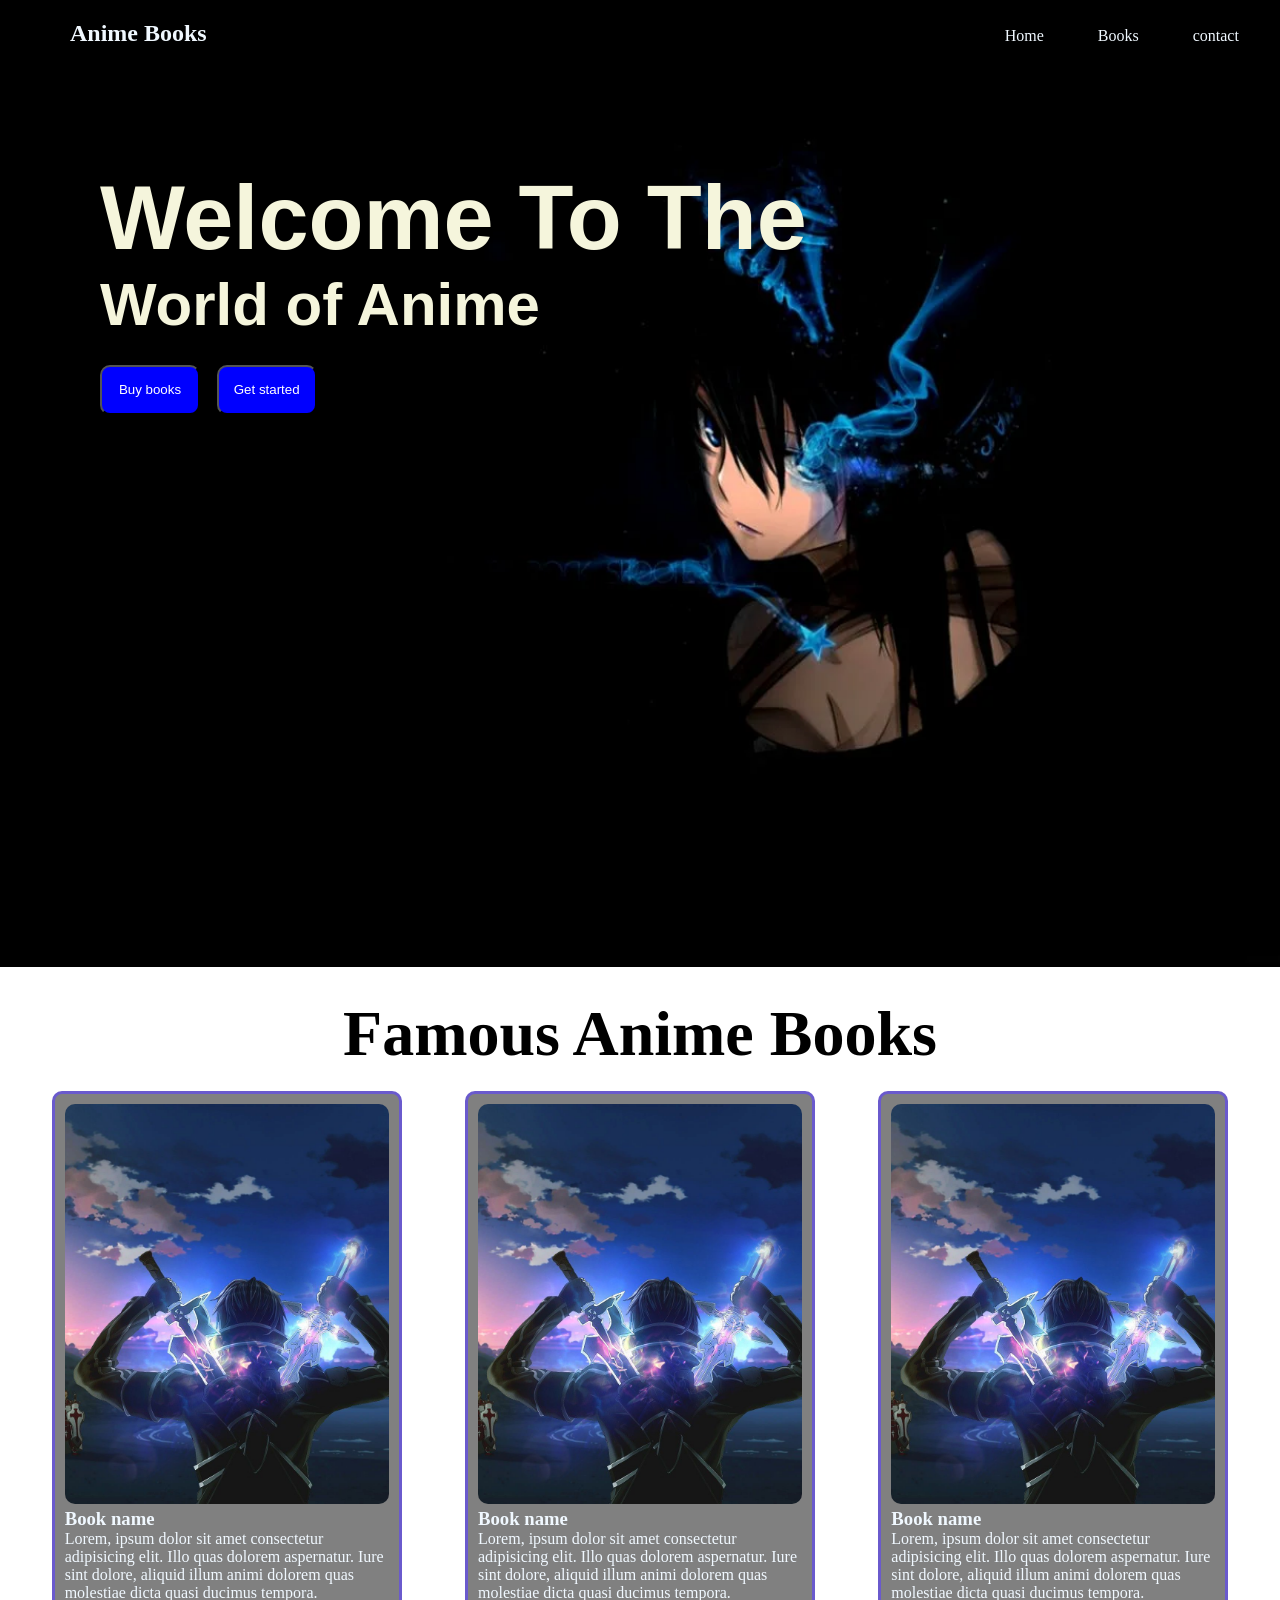
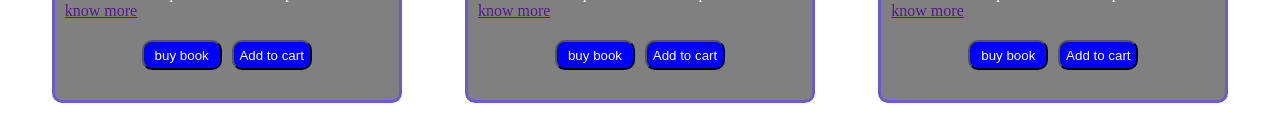
==== Book_store2.html @ 28e7efba "book store first commit" ====
<!DOCTYPE html>
<html lang="en">
<head>
    <meta charset="UTF-8">
    <meta name="viewport" content="width=device-width, initial-scale=1.0">
    <title>Document</title>
    <link rel="stylesheet" href="style2.css">
</head>
<body>

    <!-- navbar -->
    <nav>
        <h1 class="head1">Anime Books</h1>
        <ul>
            <li>Home</li>
            <li>Books</li>
            <li>contact</li>
        </ul>
    </nav>

    <!-- home -->
     <section id="home-section">
        <div>
            <h2 class="home-head">Welcome To The</h2>
            <h4 class="home-head">World of Anime</h4>
        </div>
        <div class="btns">
            <button class="btn1">Buy books</button>
            <button class="btn2">Get started</button>

        </div>
        
     </section>


     <!-- body book section -->
      <section class="book-section">
        <div class="headbook">
            <h1 class="book-heading">Famous Anime Books</h1>
        </div>
        <div class="parent">
            <div class="card">
                <img src="./media/anime_bg.jpg" alt="" height="400px" width="450px">
                <h3 class="book-name">Book name</h3>
                <p>Lorem, ipsum dolor sit amet consectetur adipisicing elit. Illo quas dolorem aspernatur. Iure sint dolore, aliquid illum animi dolorem quas molestiae dicta quasi ducimus tempora.

                </p>
                <a href="">know more</a>
                <div class="book-btns">
                    <button class="book-btn1">buy book</button>
                    <button class="book-btn2">Add to cart</button>
                </div>
                

            </div>


            <!-- 2nd card -->
    <div class="card">
        <img src="./media/anime_bg.jpg" alt="" height="400px" width="450px">
        <h3 class="book-name">Book name</h3>
        <p>Lorem, ipsum dolor sit amet consectetur adipisicing elit. Illo quas dolorem aspernatur. Iure sint dolore, aliquid illum animi dolorem quas molestiae dicta quasi ducimus tempora.

        </p>
        <a href="">know more</a>
        <div class="book-btns">
            <button class="book-btn1">buy book</button>
            <button class="book-btn2">Add to cart</button>
        </div>

    </div>

     <!-- 3rdnd card -->
     <div class="card">
        <img src="./media/anime_bg.jpg" alt="" height="400px" width="450px">
        <h3 class="book-name">Book name</h3>
        <p>Lorem, ipsum dolor sit amet consectetur adipisicing elit. Illo quas dolorem aspernatur. Iure sint dolore, aliquid illum animi dolorem quas molestiae dicta quasi ducimus tempora.

        </p>
        <a href="">know more</a>
        <div class="book-btns">
            <button class="book-btn1">buy book</button>
            <button class="book-btn2">Add to cart</button>
        </div>

    </div>


    </div>
        


      </section>
</body>
</html>
---- style2.css ----
*{
    margin: 0px;
    padding: 0px;
    box-sizing: border-box;
    overflow-x: hidden;
}
.head1{
    margin-left: 50px;
}
nav{
    width: 100%;
    background-color: black;
    color: aliceblue;
    padding: 20px;
}
ul,li,h1{
    display: inline;  
    
}

ul{
    margin-left: 60%;
    
}

li{
    margin-left: 50px;
}

#home-section{
    padding:100px;
    font-size: 60px;
    color: beige;
    background-image: url("./media/naru_bg.jpg");
    background-repeat: no-repeat;
    background-size: cover;
    background-position: center;
    height: 100vh;
    width: 100%;
    font-family: 'Franklin Gothic Medium', 'Arial Narrow', Arial, sans-serif;
   
    

}

.btn1{
    width: 100px;
    height: 50px;
    border-radius: 10px;
    color:white;
    background-color: blue;

}
.btn2{
    width: 100px;
    height: 50px;
    border-radius: 10px;
    color:white;
    background-color: blue;


}

/* book section */
.book-section{
    padding: 20px;
}

.book-heading{
    font-size: 4rem;
    text-align: center;

}

.parent{
    display: flex;
    justify-content: space-around;
    flex-wrap: wrap;
}

.headbook{
    padding: 10px;
    text-align: center;
}

.card{
    
    width: 350px;
    height: auto;
    padding: 10px;
    margin: 10px;
    border-radius: 10px; 
    background-color:grey;
    color: aliceblue;  
    border: solid slateblue;
  
}

.card img {
    width: 100%;
    object-fit: cover;
    border-radius: 10px;
    box-sizing: border-box;
}



.book-btns {
    display: flex;
    justify-content: center;  /* Ensures buttons are centered */
    gap: 10px;                /* Optional: space between buttons */
    width: 100%;              /* Stretch to fill card width for consistent behavior */
    padding: 20px 0;
}
.book-btn1{
    width: 80px;
    height: 30px;
    border-radius: 10px;
    color:white;
    background-color: blue;
}
.book-btn2{
    width: 80px;
    height: 30px;
    border-radius: 10px;
    color:white;
    background-color: blue;
}
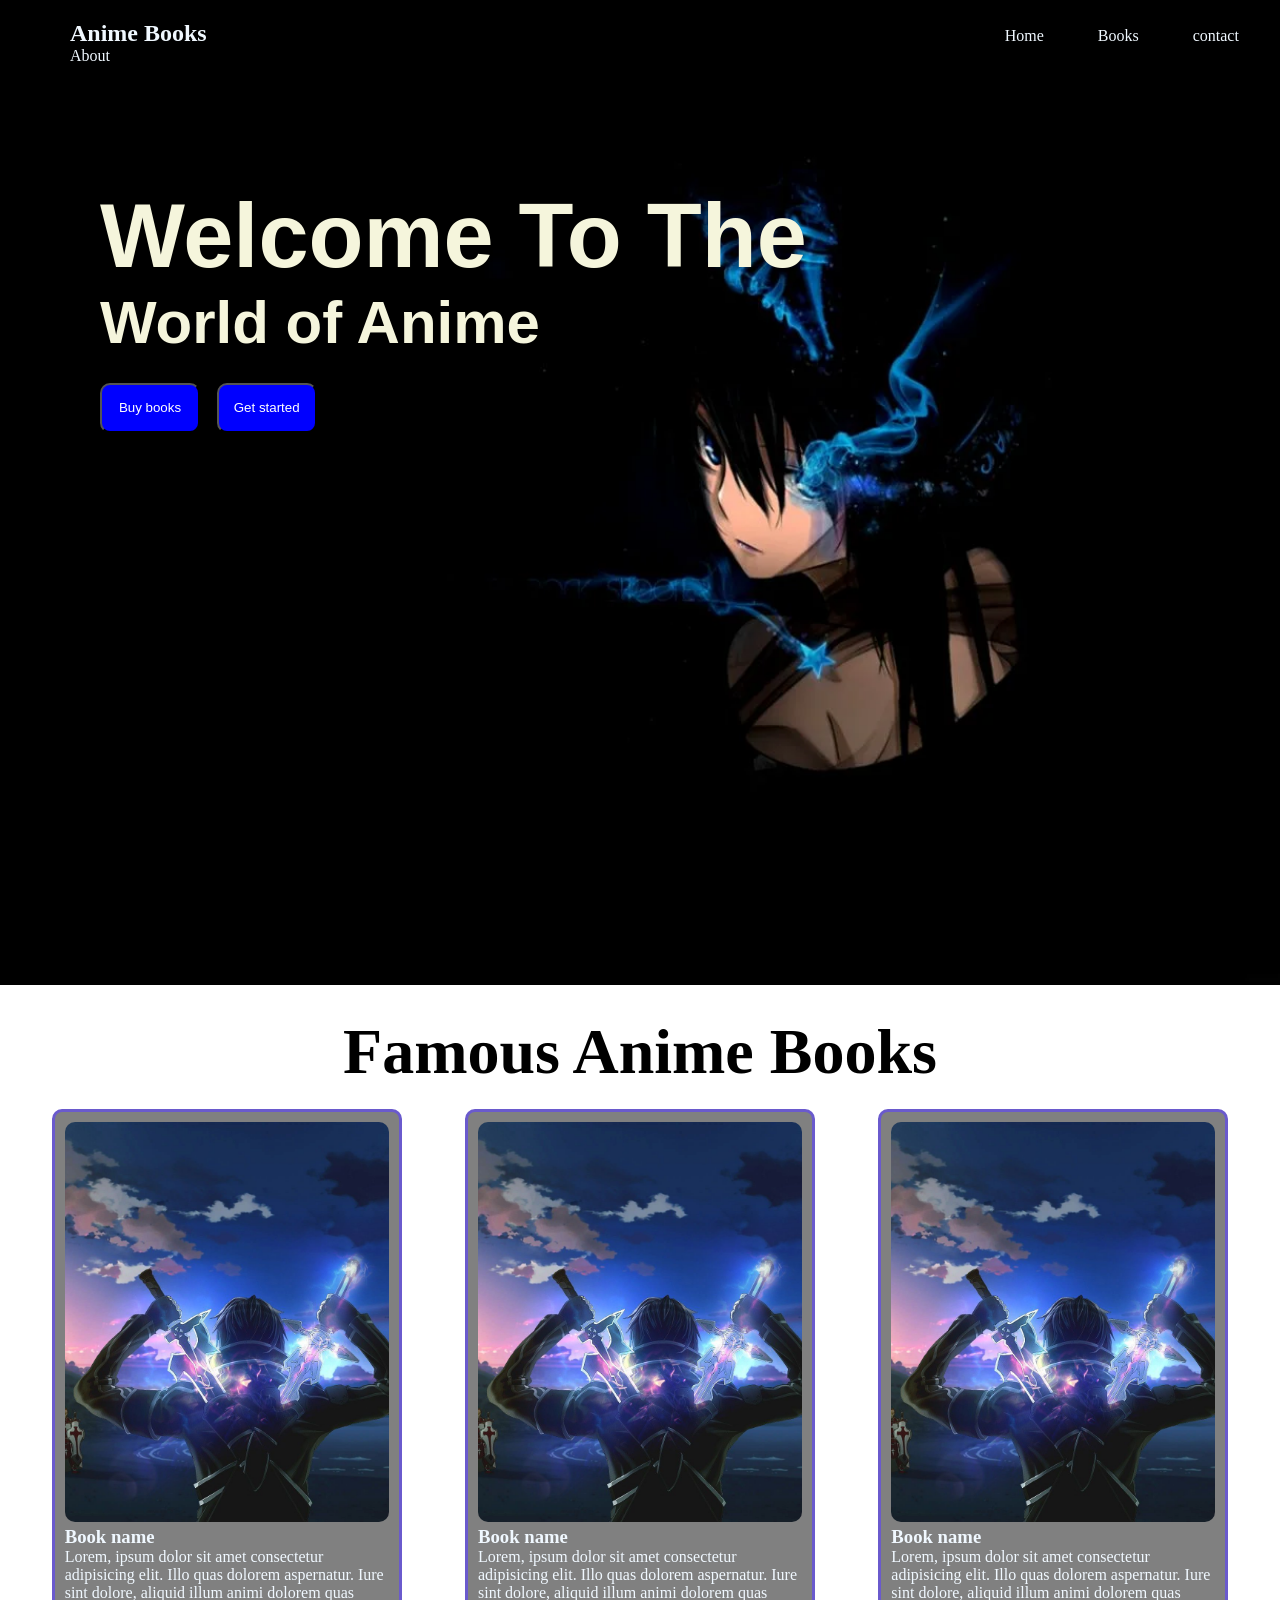
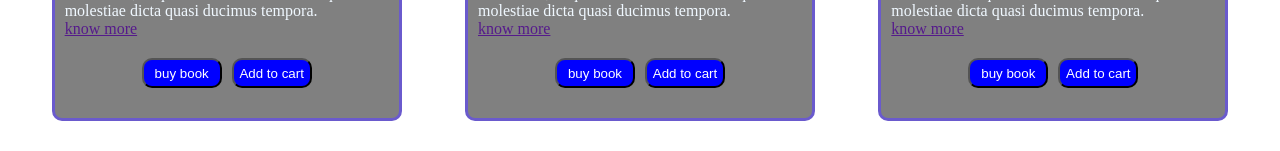
==== commit b919a6f7: "about li added" ====
--- a/Book_store2.html
+++ b/Book_store2.html
@@ -15,6 +15,8 @@
             <li>Home</li>
             <li>Books</li>
             <li>contact</li>
+                        <li>About</li>
+
         </ul>
     </nav>
 
